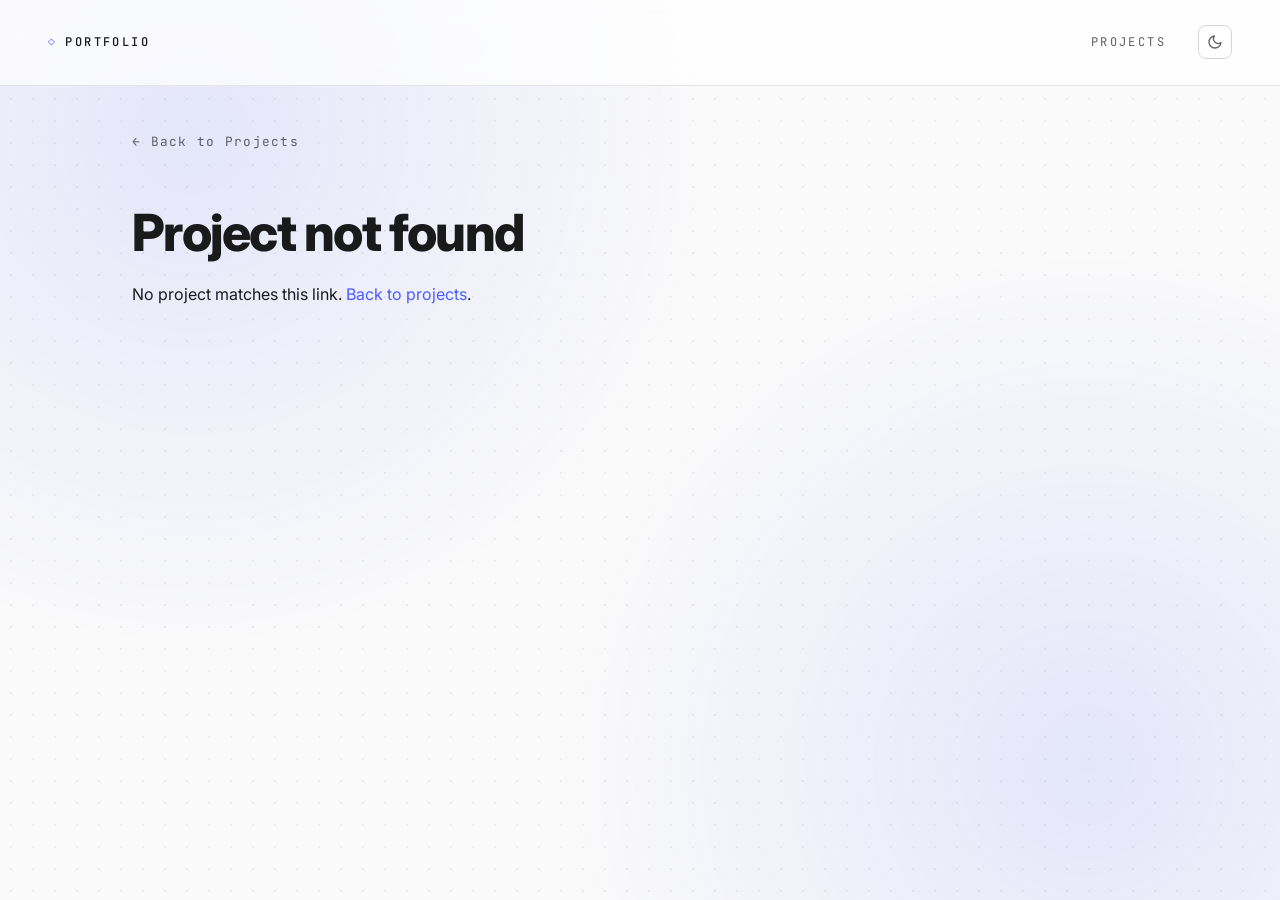
==== projects/project.html @ 731ca033 "new website desing" ====
<!DOCTYPE html>
<html lang="en">
<head>
  <meta charset="UTF-8">
  <meta name="viewport" content="width=device-width, initial-scale=1.0">
  <title>Project - Arnav Kothari</title>
  <script>
    // Set the theme before first paint to avoid a flash.
    (function () {
      try {
        var t = localStorage.getItem('theme');
        if (t !== 'light' && t !== 'dark') {
          t = matchMedia('(prefers-color-scheme: dark)').matches ? 'dark' : 'light';
        }
        document.documentElement.setAttribute('data-theme', t);
      } catch (e) {}
    })();
  </script>
  <link rel="stylesheet" href="../styles.css">
  <link rel="stylesheet" href="project.css">
  <link rel="preconnect" href="https://fonts.googleapis.com">
  <link rel="preconnect" href="https://fonts.gstatic.com" crossorigin>
  <link href="https://fonts.googleapis.com/css2?family=Inter:wght@400;500;600;700;800&family=JetBrains+Mono:wght@400;500;600&display=swap" rel="stylesheet">
</head>
<body>
  <header class="header">
    <a href="../index.html" class="logo">
      <span class="logo-icon">&#9671;</span>
      <span>PORTFOLIO</span>
    </a>
    <nav class="nav">
      <a href="../index.html#projects">PROJECTS</a>
      <button class="theme-toggle" id="theme-toggle" type="button" aria-label="Toggle light and dark theme" title="Toggle theme">
        <svg class="icon-moon" viewBox="0 0 24 24" fill="none" stroke="currentColor" stroke-width="2" stroke-linecap="round" stroke-linejoin="round"><path d="M21 12.79A9 9 0 1 1 11.21 3 7 7 0 0 0 21 12.79z"/></svg>
        <svg class="icon-sun" viewBox="0 0 24 24" fill="none" stroke="currentColor" stroke-width="2" stroke-linecap="round" stroke-linejoin="round"><circle cx="12" cy="12" r="4.5"/><path d="M12 2v2M12 20v2M4.9 4.9l1.4 1.4M17.7 17.7l1.4 1.4M2 12h2M20 12h2M4.9 19.1l1.4-1.4M17.7 6.3l1.4-1.4"/></svg>
      </button>
    </nav>
  </header>

  <main class="project-main">
    <a href="../index.html#projects" class="back-link">&larr; Back to Projects</a>

    <article class="project-content" id="project-content">
      <!-- rendered by project.js from ../projects-data.js -->
    </article>
  </main>

  <script src="../theme.js"></script>
  <script src="../projects-data.js"></script>
  <script src="project.js"></script>
</body>
</html>
---- styles.css ----
/* ===== CSS Variables ===== */
:root {
  /* Light theme (default) */
  --bg: #fafafa;
  --bg-soft: #f1f1f3;
  --bg-card: #ffffff;
  --text-primary: #1a1a1a;
  --text-secondary: #5f5f66;
  --accent: #4a5cff;
  --accent-soft: rgba(74, 92, 255, 0.12);
  --accent-glow: rgba(74, 92, 255, 0.18);
  --border: #e6e6e6;
  --border-strong: #d5d5d5;
  --dot: rgba(0, 0, 0, 0.05);
  --header-bg: rgba(255, 255, 255, 0.72);
  --shadow-md: 0 8px 30px rgba(0, 0, 0, 0.08);

  /* Typography */
  --font-sans: 'Inter', -apple-system, BlinkMacSystemFont, 'Segoe UI', Roboto,
    Helvetica, Arial, sans-serif;
  --font-mono: 'JetBrains Mono', 'Fira Code', ui-monospace, monospace;

  --transition: 0.2s ease;
}

:root[data-theme="dark"] {
  --bg: #0e0e10;
  --bg-soft: #17171b;
  --bg-card: #161619;
  --text-primary: #f2f2f4;
  --text-secondary: #9a9aa4;
  --accent: #7d8cff;
  --accent-soft: rgba(125, 140, 255, 0.16);
  --accent-glow: rgba(125, 140, 255, 0.32);
  --border: #26262b;
  --border-strong: #35353c;
  --dot: rgba(255, 255, 255, 0.05);
  --header-bg: rgba(16, 16, 19, 0.72);
  --shadow-md: 0 10px 34px rgba(0, 0, 0, 0.5);
}

/* ===== Reset & Base ===== */
* {
  margin: 0;
  padding: 0;
  box-sizing: border-box;
}

html {
  scroll-behavior: smooth;
}

body {
  font-family: var(--font-sans);
  background-color: var(--bg);
  color: var(--text-primary);
  line-height: 1.6;
  min-height: 100vh;
  position: relative;
  overflow-x: hidden;
  -webkit-font-smoothing: antialiased;
  transition: background-color var(--transition), color var(--transition);
}

/* Subtle dot grid + soft accent glow background */
body::before {
  content: '';
  position: fixed;
  inset: 0;
  background-image:
    radial-gradient(circle at 15% 15%, var(--accent-soft) 0%, transparent 40%),
    radial-gradient(circle at 85% 85%, var(--accent-soft) 0%, transparent 40%),
    radial-gradient(var(--dot) 1px, transparent 1px);
  background-size: 100% 100%, 100% 100%, 22px 22px;
  pointer-events: none;
  z-index: 0;
}

main {
  position: relative;
  z-index: 1;
}

/* ===== Header ===== */
.header {
  display: flex;
  justify-content: space-between;
  align-items: center;
  padding: 0.9rem 3rem;
  border-bottom: 1px solid var(--border);
  position: fixed;
  top: 0;
  left: 0;
  right: 0;
  background: var(--header-bg);
  backdrop-filter: blur(12px);
  -webkit-backdrop-filter: blur(12px);
  z-index: 100;
}

.logo {
  display: flex;
  align-items: center;
  gap: 0.5rem;
  text-decoration: none;
  color: var(--text-primary);
  font-family: var(--font-mono);
  font-size: 0.75rem;
  font-weight: 500;
  letter-spacing: 0.2em;
  line-height: 1;
  transition: opacity var(--transition);
}

.logo:hover {
  opacity: 0.7;
}

.logo-icon {
  font-size: 0.7rem;
  color: var(--accent);
  line-height: 1;
  display: inline-flex;
  align-items: center;
  justify-content: center;
}

.nav {
  display: flex;
  align-items: center;
  gap: 2rem;
}

.nav a {
  color: var(--text-secondary);
  text-decoration: none;
  font-family: var(--font-mono);
  font-size: 0.75rem;
  letter-spacing: 0.2em;
  transition: color var(--transition);
}

.nav a:hover {
  color: var(--text-primary);
}

/* ===== Theme Toggle ===== */
.theme-toggle {
  display: inline-flex;
  align-items: center;
  justify-content: center;
  width: 34px;
  height: 34px;
  padding: 0;
  border: 1px solid var(--border-strong);
  border-radius: 8px;
  background: var(--bg-card);
  color: var(--text-secondary);
  cursor: pointer;
  transition: color var(--transition), border-color var(--transition), transform var(--transition);
}

.theme-toggle:hover {
  color: var(--accent);
  border-color: var(--accent);
}

.theme-toggle svg {
  width: 16px;
  height: 16px;
}

/* Show the moon in light mode, the sun in dark mode */
.theme-toggle .icon-sun {
  display: none;
}

:root[data-theme="dark"] .theme-toggle .icon-sun {
  display: block;
}

:root[data-theme="dark"] .theme-toggle .icon-moon {
  display: none;
}

/* ===== Sections Base ===== */
.section {
  min-height: auto;
  display: flex;
  flex-direction: column;
  justify-content: center;
  align-items: center;
  padding: 5rem 4rem;
  opacity: 0;
  transform: translateY(30px);
  transition: opacity 0.8s ease, transform 0.8s ease;
}

.section + .section {
  padding-top: 4rem;
}

.intro-section + .section {
  padding-top: 4rem;
}

.section.visible {
  opacity: 1;
  transform: translateY(0);
}

/* ===== Section Divider ===== */
.section-divider {
  width: 100%;
  max-width: 480px;
  height: 1px;
  margin: 2rem auto;
  background: linear-gradient(
    90deg,
    transparent 0%,
    var(--accent-soft) 20%,
    var(--accent) 50%,
    var(--accent-soft) 80%,
    transparent 100%
  );
  opacity: 0.6;
}

/* ===== Intro Section ===== */
.intro-section {
  text-align: center;
  min-height: 100vh;
  justify-content: center;
  padding-top: 4rem;
}

.tagline {
  font-family: var(--font-mono);
  font-size: 0.7rem;
  letter-spacing: 0.25em;
  color: var(--text-secondary);
  margin-bottom: 1.5rem;
}

.main-title {
  font-size: clamp(3rem, 10vw, 6rem);
  font-weight: 800;
  line-height: 1.05;
  letter-spacing: -0.03em;
  margin-bottom: 1.5rem;
}

.description {
  font-size: 1.05rem;
  color: var(--text-secondary);
  max-width: 620px;
  margin: 0 auto 2rem;
  line-height: 1.75;
}

/* ===== Logo Conveyor Belt ===== */
.logo-conveyor-wrap {
  width: 100%;
  max-width: 620px;
  margin: 0 auto 2.5rem;
  padding: 1.25rem 0;
  overflow: hidden;
  -webkit-mask-image: linear-gradient(90deg, transparent 0%, black 8%, black 92%, transparent 100%);
  mask-image: linear-gradient(90deg, transparent 0%, black 8%, black 92%, transparent 100%);
}

.logo-conveyor {
  width: 100%;
  overflow: hidden;
}

.logo-conveyor-track {
  display: flex;
  gap: 2.25rem;
  width: max-content;
  animation: conveyor-scroll 40s linear infinite;
}

.logo-conveyor-track:hover {
  animation-play-state: paused;
}

.logo-item {
  display: flex;
  flex-direction: column;
  align-items: center;
  justify-content: center;
  flex-shrink: 0;
}

.logo-icon-wrap {
  min-height: 56px;
  display: grid;
  place-items: center;
}

.logo-icon {
  height: 56px;
  width: auto;
  opacity: 0.9;
  transition: opacity var(--transition);
}

.logo-item:hover .logo-icon {
  opacity: 1;
}

.logo-fallback {
  display: none;
  font-size: 1.05rem;
  font-weight: 600;
  letter-spacing: 0.04em;
  color: var(--text-secondary);
  text-transform: uppercase;
}

.logo-label {
  margin-top: 0.5rem;
  font-family: var(--font-mono);
  font-size: 0.72rem;
  letter-spacing: 0.12em;
  color: var(--text-secondary);
}

.logo-item:hover .logo-label {
  color: var(--text-primary);
}

.logo-item.no-logo .logo-icon {
  display: none;
}

.logo-item.no-logo .logo-fallback {
  display: inline-block;
}

@keyframes conveyor-scroll {
  0% {
    transform: translateX(0);
  }
  100% {
    transform: translateX(-50%);
  }
}

.intro-buttons {
  display: flex;
  flex-wrap: wrap;
  gap: 1rem;
  justify-content: center;
}

.btn {
  display: inline-flex;
  align-items: center;
  gap: 0.5rem;
  padding: 0.9rem 1.75rem;
  font-family: var(--font-mono);
  font-size: 0.72rem;
  letter-spacing: 0.18em;
  text-decoration: none;
  border-radius: 8px;
  cursor: pointer;
  transition: all var(--transition);
}

.btn-icon {
  width: 18px;
  height: 18px;
  flex-shrink: 0;
}

.btn-primary {
  color: #fff;
  border: 1px solid var(--accent);
  background: var(--accent);
  box-shadow: 0 8px 24px var(--accent-glow);
}

.btn-primary:hover {
  filter: brightness(1.05);
  box-shadow: 0 10px 30px var(--accent-glow);
  transform: translateY(-2px);
}

.btn-outline {
  color: var(--text-primary);
  border: 1px solid var(--border-strong);
  background: var(--bg-card);
}

.btn-outline:hover {
  border-color: var(--accent);
  color: var(--accent);
  transform: translateY(-2px);
}

/* ===== Section Titles ===== */
.section-title {
  font-family: var(--font-sans);
  font-size: clamp(1.6rem, 4vw, 2.4rem);
  font-weight: 700;
  letter-spacing: -0.02em;
  margin-bottom: 2rem;
}

.projects-section .section-title {
  font-size: clamp(2rem, 5vw, 3rem);
}

/* ===== About Section ===== */
.about-section {
  align-items: center;
  text-align: center;
  max-width: 760px;
  margin: 0 auto;
}

.about-text {
  font-size: 1.1rem;
  color: var(--text-secondary);
  line-height: 1.85;
}

/* ===== Projects Section ===== */
.projects-section {
  align-items: center;
  text-align: center;
}

.projects-section .section-title {
  text-align: center;
}

.projects-intro {
  color: var(--text-secondary);
  max-width: 640px;
  margin: 0 auto 3rem;
  text-align: center;
  line-height: 1.75;
}

.projects-grid {
  display: grid;
  grid-template-columns: repeat(3, 1fr);
  gap: 1.9rem;
  width: 100%;
  max-width: 1240px;
  margin: 0 auto;
  padding: 0 1rem;
}

/* ===== Project Tile ===== */
.project-tile {
  display: flex;
  flex-direction: column;
  text-decoration: none;
  background: var(--bg-card);
  border: 1px solid var(--border);
  border-radius: 16px;
  overflow: hidden;
  transition: transform var(--transition), box-shadow var(--transition), border-color var(--transition);
}

.project-tile:hover {
  border-color: var(--accent);
  transform: translateY(-4px);
  box-shadow: var(--shadow-md);
}

.project-thumb-wrap {
  width: 100%;
  aspect-ratio: 4 / 3;
  overflow: hidden;
  background: var(--bg-soft);
}

.project-thumbnail {
  width: 100%;
  height: 100%;
  object-fit: cover;
  display: block;
  transition: transform var(--transition);
}

.project-tile:hover .project-thumbnail {
  transform: scale(1.04);
}

.project-info {
  display: flex;
  justify-content: space-between;
  align-items: flex-start;
  gap: 0.75rem;
  padding: 1.15rem 1.3rem 1.35rem;
  text-align: left;
}

.project-name {
  font-size: 1.05rem;
  font-weight: 600;
  color: var(--text-primary);
}

.project-category {
  font-family: var(--font-mono);
  font-size: 0.66rem;
  letter-spacing: 0.1em;
  text-transform: uppercase;
  color: var(--text-secondary);
  margin-top: 0.4rem;
}

.project-arrow {
  width: 20px;
  height: 20px;
  flex-shrink: 0;
  color: var(--text-secondary);
  transition: color var(--transition), transform var(--transition);
}

.project-tile:hover .project-arrow {
  color: var(--accent);
  transform: translate(2px, -2px);
}

.project-arrow svg {
  width: 100%;
  height: 100%;
  stroke: currentColor;
}

/* ===== Responsive ===== */
@media (max-width: 1000px) {
  .projects-grid {
    grid-template-columns: repeat(2, 1fr);
    max-width: 800px;
  }
}

@media (max-width: 768px) {
  .header {
    padding: 1rem 1.5rem;
  }

  .nav {
    gap: 1rem;
  }

  .nav a {
    font-size: 0.65rem;
  }

  .intro-buttons {
    flex-direction: column;
  }

  .section {
    padding: 4rem 1.5rem;
  }

  .section + .section {
    padding-top: 3rem;
  }
}

@media (max-width: 560px) {
  .projects-grid {
    grid-template-columns: 1fr;
    padding: 0;
  }
}
---- projects/project.css ----
/* Project detail page styles. Uses the theme variables from ../styles.css */

.project-main {
  padding: 8rem 2rem 5rem;
  max-width: 1080px;
  margin: 0 auto;
}

.back-link {
  display: inline-block;
  font-family: var(--font-mono);
  font-size: 0.8rem;
  letter-spacing: 0.1em;
  color: var(--text-secondary);
  text-decoration: none;
  margin-bottom: 2.5rem;
  transition: color var(--transition);
}

.back-link:hover {
  color: var(--accent);
}

.project-content {
  opacity: 0;
  transform: translateY(20px);
  animation: fadeIn 0.6s ease forwards;
}

@keyframes fadeIn {
  to {
    opacity: 1;
    transform: translateY(0);
  }
}

.project-title {
  font-family: var(--font-sans);
  font-size: clamp(2.2rem, 5vw, 3.2rem);
  font-weight: 800;
  letter-spacing: -0.03em;
  margin-bottom: 0.5rem;
}

.project-category-badge {
  font-family: var(--font-mono);
  font-size: 0.72rem;
  letter-spacing: 0.2em;
  text-transform: uppercase;
  color: var(--accent);
  margin-bottom: 2.5rem;
}

.project-hero {
  margin-bottom: 3rem;
  border-radius: 16px;
  overflow: hidden;
  border: 1px solid var(--border);
  background: var(--bg-soft);
}

.project-hero img {
  width: 100%;
  height: auto;
  display: block;
}

.project-body h2 {
  font-family: var(--font-sans);
  font-size: 1.35rem;
  font-weight: 700;
  letter-spacing: -0.01em;
  margin: 2.25rem 0 1rem;
}

.project-body p {
  color: var(--text-secondary);
  font-size: 1.05rem;
  line-height: 1.8;
  margin-bottom: 1.1rem;
  max-width: 80ch;
}

/* ===== Shared media frame (images + videos) ===== */
.media-frame {
  display: block;
  border-radius: 14px;
  overflow: hidden;
  border: 1px solid var(--border);
  background: var(--bg-soft);
  transition: border-color var(--transition), transform var(--transition);
}

.media-frame:hover {
  border-color: var(--accent);
  transform: translateY(-2px);
}

.media-frame img,
.media-frame video {
  width: 100%;
  display: block;
}

.video-frame {
  position: relative;
  line-height: 0;
  background: #000;
}

.video-frame video {
  height: 100%;
  object-fit: cover;
}

/* ===== Overview gallery ===== */
.project-gallery {
  display: grid;
  grid-template-columns: repeat(auto-fill, minmax(400px, 1fr));
  gap: 1.5rem;
  margin: 2.75rem 0;
  align-items: start;
}

.project-gallery .img-frame img {
  height: auto;
}

.project-gallery .video-frame {
  aspect-ratio: 16 / 9;
}

/* ===== Links row ===== */
.project-links {
  display: flex;
  flex-wrap: wrap;
  gap: 0.75rem;
  margin: 2rem 0 0;
}

.project-link {
  color: var(--accent);
  text-decoration: none;
}

.project-link:hover {
  text-decoration: underline;
}

/* ===== Timeline toggle button ===== */
.timeline-toggle {
  display: inline-flex;
  align-items: center;
  gap: 0.6rem;
  margin: 3.5rem 0 0;
  padding: 0.9rem 1.75rem;
  font-family: var(--font-mono);
  font-size: 0.72rem;
  letter-spacing: 0.18em;
  text-transform: uppercase;
  color: #fff;
  background: var(--accent);
  border: 1px solid var(--accent);
  border-radius: 8px;
  cursor: pointer;
  box-shadow: 0 8px 24px var(--accent-glow);
  transition: filter var(--transition), transform var(--transition);
}

.timeline-toggle:hover {
  filter: brightness(1.05);
  transform: translateY(-2px);
}

.timeline-toggle .chevron {
  transition: transform var(--transition);
}

.timeline-toggle.open .chevron {
  transform: rotate(180deg);
}

/* ===== Timeline ===== */
.timeline {
  margin-top: 3rem;
  padding-top: 2.5rem;
  border-top: 1px solid var(--border);
}

.timeline-heading {
  font-family: var(--font-sans);
  font-size: 1.6rem;
  font-weight: 700;
  letter-spacing: -0.02em;
  margin-bottom: 2.5rem;
}

.timeline-entry {
  display: grid;
  grid-template-columns: 1fr 1fr;
  gap: 2.5rem;
  padding: 2.25rem 0;
  border-bottom: 1px solid var(--border);
}

.timeline-entry:last-child {
  border-bottom: none;
}

.timeline-date {
  font-family: var(--font-mono);
  font-size: 0.72rem;
  letter-spacing: 0.15em;
  text-transform: uppercase;
  color: var(--accent);
  margin-bottom: 0.5rem;
}

.timeline-text h3 {
  font-family: var(--font-sans);
  font-size: 1.15rem;
  font-weight: 700;
  margin-bottom: 0.75rem;
}

.timeline-text p {
  color: var(--text-secondary);
  font-size: 1rem;
  line-height: 1.8;
  margin-bottom: 0.9rem;
}

.timeline-images {
  display: flex;
  flex-direction: column;
  gap: 1rem;
}

.timeline-images .media-frame {
  aspect-ratio: 16 / 10;
}

.timeline-images .img-frame img {
  height: 100%;
  object-fit: cover;
}

/* ===== Responsive ===== */
@media (max-width: 820px) {
  .project-gallery {
    grid-template-columns: 1fr;
  }
}

@media (max-width: 720px) {
  .project-main {
    padding: 7rem 1.25rem 4rem;
  }

  .timeline-entry {
    grid-template-columns: 1fr;
    gap: 1.25rem;
  }
}
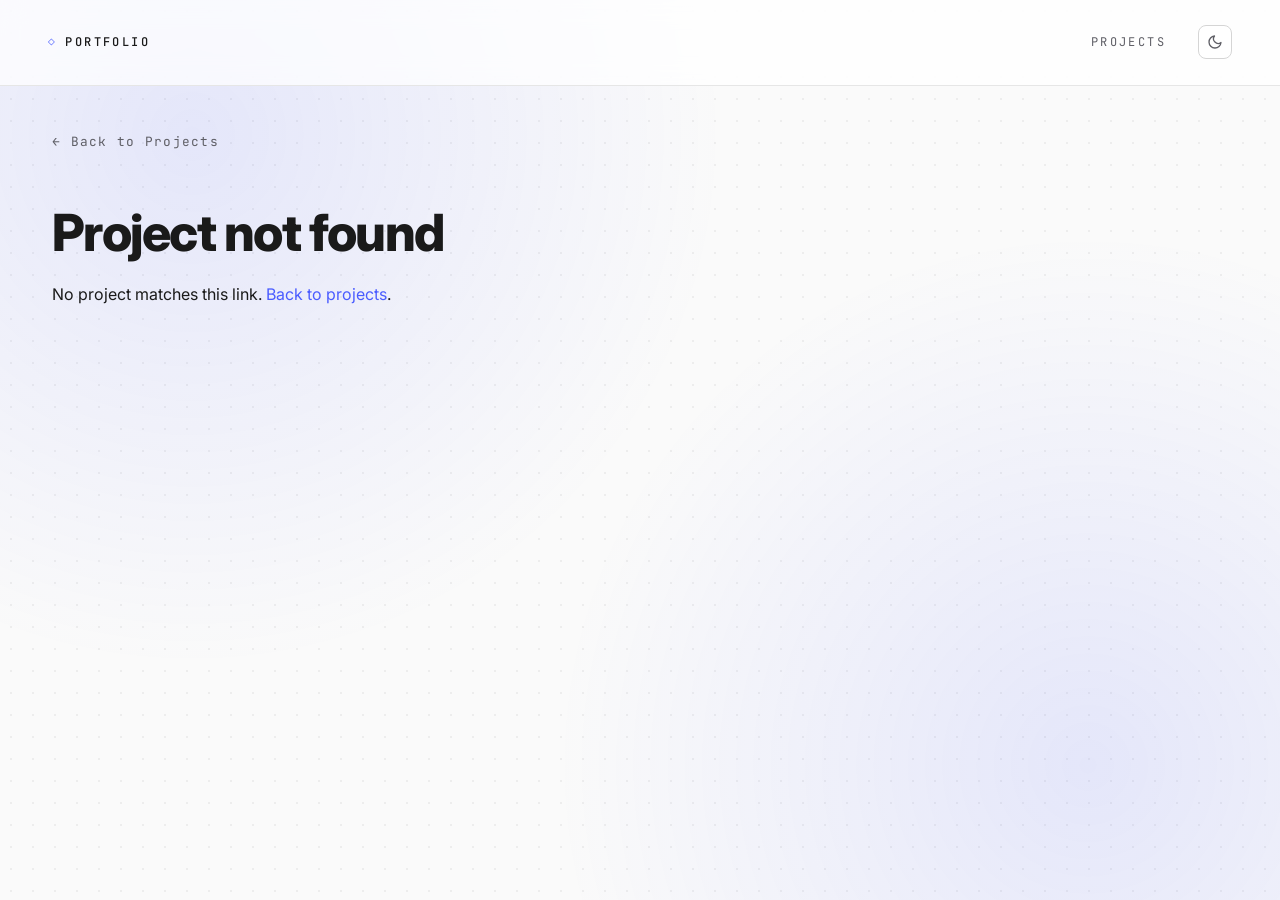
==== commit 32ef65df: "mathcraft tile completed, pics added for gs" ====
--- a/projects/project.html
+++ b/projects/project.html
@@ -4,6 +4,7 @@
   <meta charset="UTF-8">
   <meta name="viewport" content="width=device-width, initial-scale=1.0">
   <title>Project - Arnav Kothari</title>
+  <link rel="icon" type="image/png" href="../assets/image.png">
   <script>
     // Set the theme before first paint to avoid a flash.
     (function () {
--- a/projects/project.css
+++ b/projects/project.css
@@ -2,7 +2,7 @@
 
 .project-main {
   padding: 8rem 2rem 5rem;
-  max-width: 1080px;
+  max-width: 1240px;
   margin: 0 auto;
 }
 
@@ -52,6 +52,7 @@
 }
 
 .project-hero {
+  aspect-ratio: 2 / 1;
   margin-bottom: 3rem;
   border-radius: 16px;
   overflow: hidden;
@@ -61,7 +62,8 @@
 
 .project-hero img {
   width: 100%;
-  height: auto;
+  height: 100%;
+  object-fit: cover;
   display: block;
 }
 
@@ -96,38 +98,34 @@
   transform: translateY(-2px);
 }
 
+/* Every media frame (image or video) sits in a fixed-size box, so a
+   portrait phone photo or an odd-resolution screenshot ends up the same
+   size as everything else instead of blowing the layout up. object-fit:
+   contain shows the whole image (letterboxed on the frame background)
+   instead of cropping it. Each context below sets the box's aspect-ratio. */
 .media-frame img,
 .media-frame video {
   width: 100%;
+  height: 100%;
+  object-fit: contain;
   display: block;
 }
 
 .video-frame {
   position: relative;
-  line-height: 0;
   background: #000;
-}
-
-.video-frame video {
-  height: 100%;
-  object-fit: cover;
 }
 
 /* ===== Overview gallery ===== */
 .project-gallery {
   display: grid;
-  grid-template-columns: repeat(auto-fill, minmax(400px, 1fr));
+  grid-template-columns: repeat(3, 1fr);
   gap: 1.5rem;
   margin: 2.75rem 0;
-  align-items: start;
-}
-
-.project-gallery .img-frame img {
-  height: auto;
-}
-
-.project-gallery .video-frame {
-  aspect-ratio: 16 / 9;
+}
+
+.project-gallery .media-frame {
+  aspect-ratio: 3 / 2;
 }
 
 /* ===== Links row ===== */
@@ -240,13 +238,14 @@
   aspect-ratio: 16 / 10;
 }
 
-.timeline-images .img-frame img {
-  height: 100%;
-  object-fit: cover;
-}
-
 /* ===== Responsive ===== */
-@media (max-width: 820px) {
+@media (max-width: 900px) {
+  .project-gallery {
+    grid-template-columns: repeat(2, 1fr);
+  }
+}
+
+@media (max-width: 560px) {
   .project-gallery {
     grid-template-columns: 1fr;
   }
